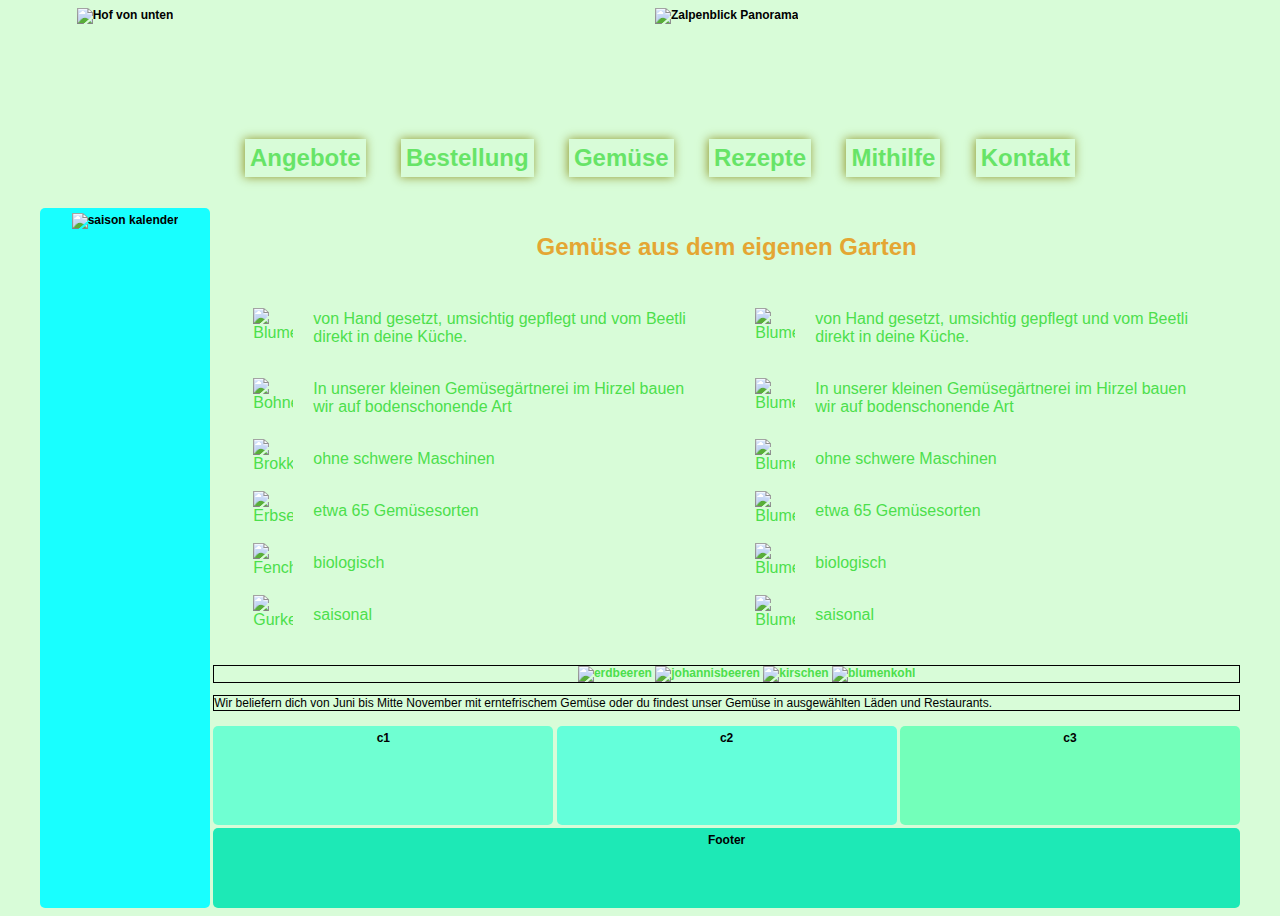
==== docs/index.html @ e3c5552c "add docs directory" ====
<!DOCTYPE html>
<html lang="en">
<head>
    <meta charset="UTF-8">
    <meta http-equiv="X-UA-Compatible" content="IE=edge">
    <meta name="viewport" content="width=device-width, initial-scale=1.0">
    <link rel="stylesheet" href="css-grid-960px-12cols-responsive.css">
    <title>Zalpenblick Hof</title>
</head>
<body>
    <div class="container">
        <div class="logo">
            <img src="./assets/img/zalpenblick-hoft-von-unten-1.jpg"  alt="Hof von unten">
        </div>
        <div class="banner">
            <img src="./assets/img/zalpenblick-panorama.jpg" alt="Zalpenblick Panorama">
        </div>
        <div class="sidebar">
            <img src="./assets/img/saisonkalender.jpg" alt="saison kalender">
        </div>
        
            <ul class="navigation"> 
                <li class="grow"><a href="">Angebote</a></li>
                <li class="grow"><a href="">Bestellung</a></li>
                <li class="grow"><a href="">Gemüse</a></li>
                <li class="grow"><a href="">Rezepte</a></li>
                <li class="grow"><a href="">Mithilfe</a></li>
                <li class="grow"><a href="">Kontakt</a></li>
            </ul>
        
        <div class="main">
            <h2 class="main-title">Gemüse aus dem eigenen Garten</h2>
            <div class="main-list-container">
                

            <ul class="main-list-1">
                <li>
                    <img src="./assets/img/saison/blumenkohl.png" alt="Blumenkohl">
                    <p>
                        von Hand gesetzt, umsichtig gepflegt und vom Beetli direkt in deine Küche.
                    </p>
                </li>                    
                <li>
                    <img src="./assets/img/saison/bohnen.png" alt="Bohnen">
                    <p>
                        In unserer kleinen Gemüsegärtnerei im Hirzel bauen wir auf bodenschonende Art

                    </p>
                </li>
                <li>
                    <img src="./assets/img/saison/brokkoli.png" alt="Brokkoli">
                    <p>
                        ohne schwere Maschinen

                    </p>
                </li>
                <li>
                    <img src="./assets/img/saison/erbsen.png" alt="Erbsen">
                    <p>
                        etwa 65 Gemüsesorten
                    </p>
                </li>
                <li>
                    <img src="./assets/img/saison/fenchel.png" alt="Fenchel">
                    <p>
                        biologisch
                    </p>
                </li>
                <li>
                    <img src="./assets/img/saison/gurken.png" alt="Gurken">
                    <p>
                        saisonal
                    </p>
                </li>
            </ul>
            <ul class="main-list-1">
                <li>
                    <img src="./assets/img/saison/blumenkohl.png" alt="Blumenkohl">
                    <p>
                        von Hand gesetzt, umsichtig gepflegt und vom Beetli direkt in deine Küche.
                    </p>
                </li>                    
                <li>
                    <img src="./assets/img/saison/blumenkohl.png" alt="Blumenkohl">
                    <p>
                        In unserer kleinen Gemüsegärtnerei im Hirzel bauen wir auf bodenschonende Art

                    </p>
                </li>
                <li>
                    <img src="./assets/img/saison/blumenkohl.png" alt="Blumenkohl">
                    <p>
                        ohne schwere Maschinen

                    </p>
                </li>
                <li>
                    <img src="./assets/img/saison/blumenkohl.png" alt="Blumenkohl">
                    <p>
                        etwa 65 Gemüsesorten
                    </p>
                </li>
                <li>
                    <img src="./assets/img/saison/blumenkohl.png" alt="Blumenkohl">
                    <p>
                        biologisch
                    </p>
                </li>
                <li>
                    <img src="./assets/img/saison/blumenkohl.png" alt="Blumenkohl">
                    <p>
                        saisonal
                    </p>
                </li>
            </ul>
        </div>
            <ul class="bordered">
                <li><img src="./assets/img/saison/erdbeeren.png" alt="erdbeeren"></li>
                <li><img src="./assets/img/saison/johannisbeeren.png" alt="johannisbeeren"></li>
                <li><img src="./assets/img/saison/kirschen.png" alt="kirschen"></li>
                <li><img src="./assets/img/saison/blumenkohl.png" alt="blumenkohl"></li>
 
            </ul>
            <p class="main-text bordered">
                 Wir beliefern dich von  Juni bis  Mitte November mit erntefrischem Gemüse oder du findest unser Gemüse in ausgewählten Läden und Restaurants.

​
            </p>
        </div>
        <div class="c1">c1</div>
        <div class="c2">c2</div>
        <div class="c3">c3</div>
        <div class="footer">
            Footer
        </div>
    </div>
</body>
</html>
---- docs/css-grid-960px-12cols-responsive.css ----
:root {
    --main-radius: 5px;
    --main-padding: 5px;
    --color-primary-100 : rgb(76, 223, 76);
    --color-primary-200 : rgb(153, 241, 153);
    --color-primary-200 : rgb(216, 252, 216);
    --color-secondary-100: rgb(228, 166, 51);
    --color-secondary-200: rgb(233, 195, 126);
    --color-secondary-300: rgb(209, 197, 174);
  }
  
  body {
    font-family: "Inter", sans-serif;
    background-color: var(--color-primary-200);
  }
  
  .bordered {
    border: 1px solid black;
  }
  .bordered-red {
    border: 1px solid red;
  }
  .grow { transition: all .2s ease-in-out; }
.grow:hover { transform: scale(.8); color: orange}
  img {
    width: 100%;
    height: 100%;
}
ul {
    list-style: none;
}
li {
    display: inline-block;
    text-align: left;
    color: var(--color-primary-100);
}
p {
    font-weight: normal;

  }

.main-list-container {
  display: flex;
}
.main-list-1 {
  display:flex;
  flex-direction: column;

  font-weight: normal;
  width: 45%;
}
.main-list-1 li {
    font-size: 1rem;
    display: flex;
    flex-direction: row;
    align-items: center;
    padding-top: 2px;
    padding-bottom: 2px;
    
}
.main-list-1 li p {
  margin: 15px;
  
}
.main-list-1 li img {
  width: 40px;
  height:40px;
  margin-right: 5px;
}
.main-title {
  color: var(--color-secondary-100);
  font-size: 1.5rem;
}
.main-text {

    text-align: left;
}
  .container {
    display: grid;
    height: 100vh;
    max-width: 1200px;
    margin: 0 auto;
    grid-template-columns: .5fr 1fr 1fr 1fr;
    grid-template-rows: 1fr 0.5fr 2fr 1fr 0.8fr;
    grid-template-areas:
      "lo ba ba ba"
      "nv nv nv nv"
      "sb mn mn mn"
      "sb c1 c2 c3"
      "sb ft ft ft";
    grid-gap: 0.2rem;
    font-weight: 800;
    font-size: 12px;
    text-align: center;
  }
  
  /* .header {
    background: #a7ffeb;
    grid-area: hd;
    border-radius: var(--main-radius);
    padding-top: var(--main-padding);
  } */
  .logo {
      grid-area: lo;
      /* background-color: #fff; */
      grid-area: lo;

  }
  .logo img {
      height: 100%;
  }
  .banner {
      grid-area: ba;
      /* background-color: ivory; */
  }
  .navigation {
      grid-area: nv;

  }
  .main {
    /* background: #84ffff; */
    grid-area: mn;
    border-radius: var(--main-radius);
    padding-top: var(--main-padding);
  }
  
  .sidebar {
    background: #18ffff;
    grid-area: sb;
    border-radius: var(--main-radius);
    padding-top: var(--main-padding);
  }
  
  .c1 {
    background: #6fffd2;
    grid-area: c1;
    border-radius: var(--main-radius);
    padding-top: var(--main-padding);
  }
  
  .c2 {
    background: #64ffda;
    grid-area: c2;
    border-radius: var(--main-radius);
    padding-top: var(--main-padding);
  }
  
  .c3 {
    background: #73ffba;
    grid-area: c3;
    border-radius: var(--main-radius);
    padding-top: var(--main-padding);
  }
  
  .footer {
    background: #1de9b6;
    grid-area: ft;
    border-radius: var(--main-radius);
    padding-top: var(--main-padding);
  }
  
  a {
    text-align: center;
    display: block;
    opacity: .8;
    font-family: inherit;
    font-size: 1.5rem;
    text-decoration: none;
    font-weight: bold;
    margin: 1rem;
    color: var(--color-primary-300);
    box-shadow: 0 0, -1px 0 .4em olive;
    padding: 5px;
  }
  a:hover {
    transform: scale(1.5)
  }
  
  @media only screen and (max-width: 550px) {
    .container {
      grid-template-columns: 1fr;
      grid-template-rows: 0.4fr 0.4fr 2.2fr 1.2fr 1.2fr 1.2fr 1fr;
      grid-template-areas:
        "lo"
        "ba"
        "nv"
        "sb"
        "mn"
        "c1"
        "c2"
        "c3"
        "ft";
    }
  }
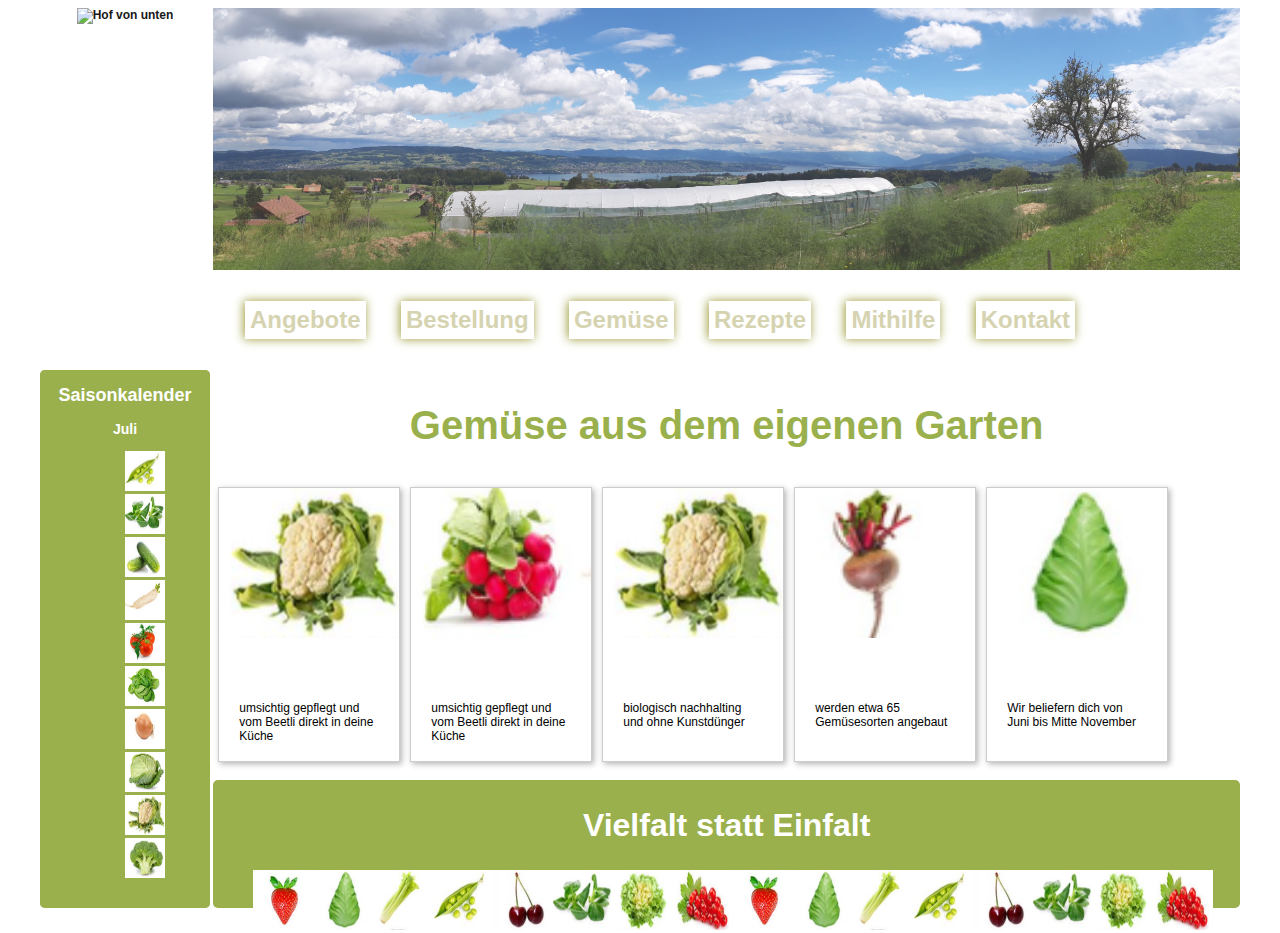
==== commit 7385e4b5: "add images" ====
--- a/docs/index.html
+++ b/docs/index.html
@@ -10,13 +10,13 @@
 <body>
     <div class="container">
         <div class="logo">
-            <img src="./assets/img/zalpenblick-hoft-von-unten-1.jpg"  alt="Hof von unten">
+            <img src="./assets/img/zalpenblick/zalpenblick-hoft-von-unten-1.jpg"  alt="Hof von unten">
         </div>
         <div class="banner">
-            <img src="./assets/img/zalpenblick-panorama.jpg" alt="Zalpenblick Panorama">
+            <img src="./assets/img/zalpenblick/zalpenblick-panorama.jpg" alt="Zalpenblick Panorama">
         </div>
         <div class="sidebar">
-            <img src="./assets/img/saisonkalender.jpg" alt="saison kalender">
+            <!-- <img src="./assets/img/saisonkalender.jpg" alt="saison kalender"> -->
         </div>
         
             <ul class="navigation"> 
@@ -30,108 +30,94 @@
         
         <div class="main">
             <h2 class="main-title">Gemüse aus dem eigenen Garten</h2>
+            <main class="cards">
+                <article class="card">
+                  <img src="./assets/img/saison/blumenkohl.png" alt="Sample photo">
+                  <div class="text">
+                    <h3>Von Hand gesetzt und gepflegt</h3>
+                    <p>umsichtig gepflegt und vom Beetli direkt in deine Küche</p>
+                    <!-- <button>Here's why</button> -->
+                  </div>
+                </article>
+                <article class="card">
+                  <img src="./assets/img/saison/radischen-1.png" alt="Sample photo">
+                  <div class="text">
+                    <h3>Gemüsegärtnerei Hirzel</h3>
+                    <p>umsichtig gepflegt und vom Beetli direkt in deine Küche</p>
+                    <!-- <button>Here's why</button> -->
+                  </div>
+                </article>
+                <article class="card">
+                  <img src="./assets/img/saison/blumenkohl.png" title="Blumenkohl"  alt="Blumenkohl">
+                  <div class="text">
+                    <h3>Bodenschonende Bearbeitung</h3>
+                    <p>biologisch nachhalting und ohne Kunstdünger</p>
+                    <!-- <button>Here's why</button> -->
+                  </div>
+                </article>
+                <article class="card">
+                  <img src="./assets/img/saison/rotebeete.png" title="Randen"  alt="Randen">
+                  <div class="text">
+                    <h3>Ohne schwere Maschinen</h3>
+                    <p>werden etwa 65 Gemüsesorten angebaut</p>
+                    <!-- <button>Here's why</button> -->
+                  </div>
+                </article>
+                <article class="card">
+                  <img src="./assets/img/saison/spitzkohl.png" title="Spitzkohl" alt="Spitzkohl">
+                  <div class="text">
+                    <h3>Erntefrisches Gemüse</h3>
+                    <p>Wir beliefern dich von Juni bis Mitte November</p>
+                    <!-- <button>Here's why</button> -->
+                  </div>
+                </article>
+            </main>
+
             <div class="main-list-container">
                 
 
-            <ul class="main-list-1">
-                <li>
-                    <img src="./assets/img/saison/blumenkohl.png" alt="Blumenkohl">
-                    <p>
-                        von Hand gesetzt, umsichtig gepflegt und vom Beetli direkt in deine Küche.
-                    </p>
-                </li>                    
-                <li>
-                    <img src="./assets/img/saison/bohnen.png" alt="Bohnen">
-                    <p>
-                        In unserer kleinen Gemüsegärtnerei im Hirzel bauen wir auf bodenschonende Art
 
-                    </p>
-                </li>
-                <li>
-                    <img src="./assets/img/saison/brokkoli.png" alt="Brokkoli">
-                    <p>
-                        ohne schwere Maschinen
+        </div>
 
-                    </p>
-                </li>
-                <li>
-                    <img src="./assets/img/saison/erbsen.png" alt="Erbsen">
-                    <p>
-                        etwa 65 Gemüsesorten
-                    </p>
-                </li>
-                <li>
-                    <img src="./assets/img/saison/fenchel.png" alt="Fenchel">
-                    <p>
-                        biologisch
-                    </p>
-                </li>
-                <li>
-                    <img src="./assets/img/saison/gurken.png" alt="Gurken">
-                    <p>
-                        saisonal
-                    </p>
-                </li>
-            </ul>
-            <ul class="main-list-1">
-                <li>
-                    <img src="./assets/img/saison/blumenkohl.png" alt="Blumenkohl">
-                    <p>
-                        von Hand gesetzt, umsichtig gepflegt und vom Beetli direkt in deine Küche.
-                    </p>
-                </li>                    
-                <li>
-                    <img src="./assets/img/saison/blumenkohl.png" alt="Blumenkohl">
-                    <p>
-                        In unserer kleinen Gemüsegärtnerei im Hirzel bauen wir auf bodenschonende Art
 
-                    </p>
-                </li>
-                <li>
-                    <img src="./assets/img/saison/blumenkohl.png" alt="Blumenkohl">
-                    <p>
-                        ohne schwere Maschinen
-
-                    </p>
-                </li>
-                <li>
-                    <img src="./assets/img/saison/blumenkohl.png" alt="Blumenkohl">
-                    <p>
-                        etwa 65 Gemüsesorten
-                    </p>
-                </li>
-                <li>
-                    <img src="./assets/img/saison/blumenkohl.png" alt="Blumenkohl">
-                    <p>
-                        biologisch
-                    </p>
-                </li>
-                <li>
-                    <img src="./assets/img/saison/blumenkohl.png" alt="Blumenkohl">
-                    <p>
-                        saisonal
-                    </p>
-                </li>
+        </div>
+        <div class="sidebar">
+            <h2>Saisonkalender</h2>
+            <h3>Juli</h3>
+            <ul>
+                <li><img src="./assets/img/saison/erbsen.png" alt="" title=""></li>
+                <li><img src="./assets/img/saison/feldsalat.png" alt="" title=""></li>
+                <li><img src="./assets/img/saison/gurken.png" alt="" title=""></li>
+                <li><img src="./assets/img/saison/rettich.png" alt="" title=""></li>
+                <li><img src="./assets/img/saison/tomaten.png" alt="" title=""></li>
+                <li><img src="./assets/img/saison/spinat.png" alt="" title=""></li>
+                <li><img src="./assets/img/saison/zwiebeln-1.png" alt="" title=""></li>
+                <li><img src="./assets/img/saison/wirsing.png" alt="" title=""></li>
+                <li><img src="./assets/img/saison/blumenkohl.png" alt="" title=""></li>
+                <li><img src="./assets/img/saison/brokkoli.png" alt="" title=""></li>
             </ul>
         </div>
-            <ul class="bordered">
-                <li><img src="./assets/img/saison/erdbeeren.png" alt="erdbeeren"></li>
-                <li><img src="./assets/img/saison/johannisbeeren.png" alt="johannisbeeren"></li>
-                <li><img src="./assets/img/saison/kirschen.png" alt="kirschen"></li>
-                <li><img src="./assets/img/saison/blumenkohl.png" alt="blumenkohl"></li>
- 
+    
+        <div class="footer">
+            <h2>Vielfalt statt Einfalt</h2>
+            <ul>
+                <li><img src="./assets/img/beeren/erdbeeren.png" alt="Erdbeeren"></li>
+                <li><img src="./assets/img/saison/spitzkohl.png" alt="Spitzhkohl"></li>
+                <li><img src="./assets/img/saison/sellerie.png" alt="Sellerie"></li>
+                <li><img src="./assets/img/saison/erbsen.png" alt="Erbsen"></li>
+                <li><img src="./assets/img/beeren/kirschen.png" alt="Kirschen"></li>
+                <li><img src="./assets/img/saison/feldsalat.png" alt="Feldsalat"></li>
+                <li><img src="./assets/img/saison/endivien.png" alt="Endivien"></li>
+                <li><img src="./assets/img/beeren/johannisbeeren.png" alt="Johannisbeeren"></li>
+                <li><img src="./assets/img/beeren/erdbeeren.png" alt="Erdbeeren"></li>
+                <li><img src="./assets/img/saison/spitzkohl.png" alt="Spitzhkohl"></li>
+                <li><img src="./assets/img/saison/sellerie.png" alt="Sellerie"></li>
+                <li><img src="./assets/img/saison/erbsen.png" alt="Erbsen"></li>
+                <li><img src="./assets/img/beeren/kirschen.png" alt="Kirschen"></li>
+                <li><img src="./assets/img/saison/feldsalat.png" alt="Feldsalat"></li>
+                <li><img src="./assets/img/saison/endivien.png" alt="Endivien"></li>
+                <li><img src="./assets/img/beeren/johannisbeeren.png" alt="Johannisbeeren"></li>
             </ul>
-            <p class="main-text bordered">
-                 Wir beliefern dich von  Juni bis  Mitte November mit erntefrischem Gemüse oder du findest unser Gemüse in ausgewählten Läden und Restaurants.
-
-​
-            </p>
-        </div>
-        <div class="c1">c1</div>
-        <div class="c2">c2</div>
-        <div class="c3">c3</div>
-        <div class="footer">
-            Footer
         </div>
     </div>
 </body>
--- a/docs/css-grid-960px-12cols-responsive.css
+++ b/docs/css-grid-960px-12cols-responsive.css
@@ -1,9 +1,9 @@
 :root {
     --main-radius: 5px;
-    --main-padding: 5px;
-    --color-primary-100 : rgb(76, 223, 76);
-    --color-primary-200 : rgb(153, 241, 153);
-    --color-primary-200 : rgb(216, 252, 216);
+    --main-padding: 0px;
+    --color-primary-100 : rgb(154,176,76);
+    --color-primary-200 : rgb(154, 241, 50);
+    --color-primary-300 : #ccc99e;
     --color-secondary-100: rgb(228, 166, 51);
     --color-secondary-200: rgb(233, 195, 126);
     --color-secondary-300: rgb(209, 197, 174);
@@ -11,21 +11,30 @@
   
   body {
     font-family: "Inter", sans-serif;
-    background-color: var(--color-primary-200);
+    /* background-color: var(--color-primary-200); */
   }
   
   .bordered {
     border: 1px solid black;
   }
+  
   .bordered-red {
     border: 1px solid red;
   }
-  .grow { transition: all .2s ease-in-out; }
-.grow:hover { transform: scale(.8); color: orange}
+  
+  .ease-all { 
+    transition: all .2s ease-in-out;
+   }
+  
+   /* .grow:hover { 
+    transform: scale(1.2, 1.2); color: orange
+  } */
+
   img {
     width: 100%;
     height: 100%;
 }
+
 ul {
     list-style: none;
 }
@@ -39,6 +48,38 @@
 
   }
 
+ /* cards        */ 
+ .cards {
+  display: flex;
+  flex-wrap: wrap;
+  align-items: stretch;
+  margin-bottom: 10px;
+}
+.card {
+  flex: 0 0 180px;
+  margin: 5px;
+  border: 1px solid #ccc;
+  box-shadow: 2px 2px 6px 0px  rgba(0,0,0,0.3);
+} 
+.card img {
+  max-width: 100%;
+  max-height: 150px;
+}
+.card .text {
+  padding: 0 20px 20px;
+}
+.card .text > p {
+  text-align: left;
+}
+.card .text > button {
+  background: gray;
+  border: 0;
+  color: white;
+  padding: 10px;
+  width: 100%;
+  }
+
+/*  main-list*/
 .main-list-container {
   display: flex;
 }
@@ -67,9 +108,12 @@
   height:40px;
   margin-right: 5px;
 }
+.main-list-1 li img:hover {
+  transform: scale(2);
+}
 .main-title {
-  color: var(--color-secondary-100);
-  font-size: 1.5rem;
+  color: var(--color-primary-100);
+  font-size: 2.5rem;
 }
 .main-text {
 
@@ -86,7 +130,7 @@
       "lo ba ba ba"
       "nv nv nv nv"
       "sb mn mn mn"
-      "sb c1 c2 c3"
+      "sb ft ft ft"
       "sb ft ft ft";
     grid-gap: 0.2rem;
     font-weight: 800;
@@ -104,15 +148,20 @@
       grid-area: lo;
       /* background-color: #fff; */
       grid-area: lo;
+      opacity: .9;
 
   }
   .logo img {
       height: 100%;
+  
   }
   .banner {
       grid-area: ba;
       /* background-color: ivory; */
   }
+  .banner img {
+    opacity: .8;
+  }
   .navigation {
       grid-area: nv;
 
@@ -125,13 +174,24 @@
   }
   
   .sidebar {
-    background: #18ffff;
+    background: var(--color-primary-100);
     grid-area: sb;
     border-radius: var(--main-radius);
     padding-top: var(--main-padding);
   }
-  
-  .c1 {
+  .sidebar ul {
+    display: flex;
+    flex-direction: column;
+    align-items: center;
+  }
+  .sidebar img {
+    height: 40px;
+    width: 40px;
+  }
+  .sidebar h2,h3 {
+    color: white;
+  }
+  /* .c1 {
     background: #6fffd2;
     grid-area: c1;
     border-radius: var(--main-radius);
@@ -150,15 +210,25 @@
     grid-area: c3;
     border-radius: var(--main-radius);
     padding-top: var(--main-padding);
-  }
+  } */
   
   .footer {
-    background: #1de9b6;
+    background: var(--color-primary-100);
     grid-area: ft;
     border-radius: var(--main-radius);
-    padding-top: var(--main-padding);
-  }
-  
+    /* padding-top: var(--main-padding); */
+  }
+  .footer h2 {
+    color: white;
+    font-size: 2rem;
+  }
+  .footer ul {
+    display: flex;
+  }
+  .footer img {
+    width: 60px;
+    height: 60px;
+  }
   a {
     text-align: center;
     display: block;
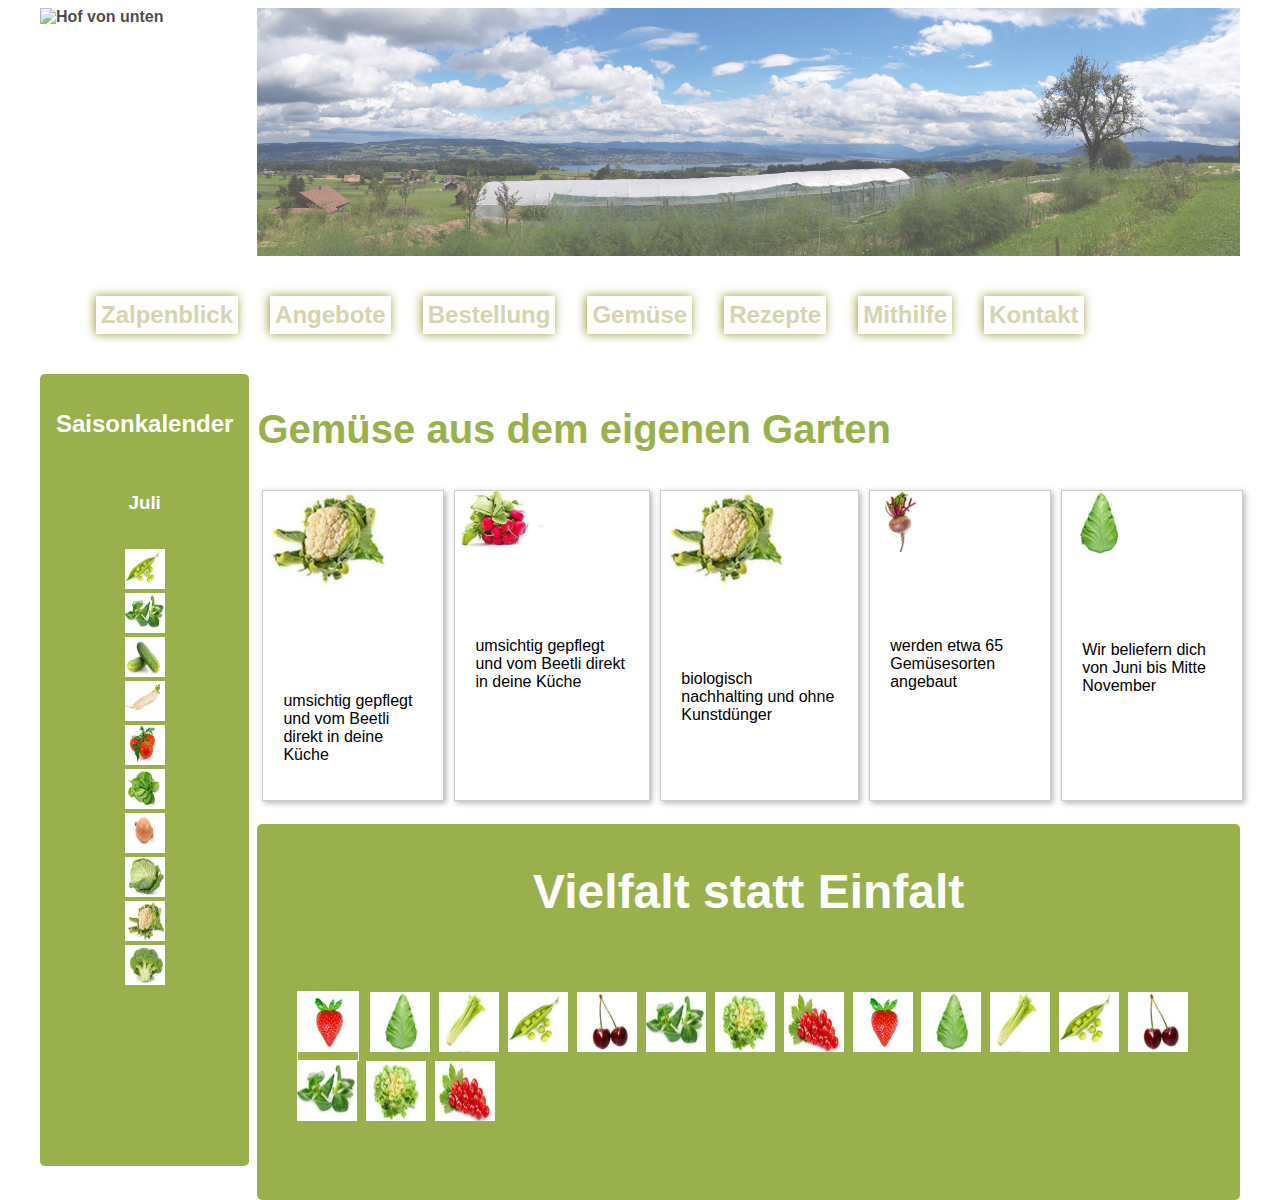
==== commit 1b0c6924: "adjust layout" ====
--- a/docs/index.html
+++ b/docs/index.html
@@ -8,18 +8,17 @@
     <title>Zalpenblick Hof</title>
 </head>
 <body>
-    <div class="container">
+    <div class="grid-container">
         <div class="logo">
-            <img src="./assets/img/zalpenblick/zalpenblick-hoft-von-unten-1.jpg"  alt="Hof von unten">
+          <img src="./assets/img/zalpenblick/zalpenblick-hoft-von-unten-1.jpg"  alt="Hof von unten">
         </div>
         <div class="banner">
             <img src="./assets/img/zalpenblick/zalpenblick-panorama.jpg" alt="Zalpenblick Panorama">
         </div>
-        <div class="sidebar">
-            <!-- <img src="./assets/img/saisonkalender.jpg" alt="saison kalender"> -->
-        </div>
+
         
             <ul class="navigation"> 
+                <li class="grow"><a href="">Zalpenblick</a></li>
                 <li class="grow"><a href="">Angebote</a></li>
                 <li class="grow"><a href="">Bestellung</a></li>
                 <li class="grow"><a href="">Gemüse</a></li>
@@ -73,12 +72,6 @@
                 </article>
             </main>
 
-            <div class="main-list-container">
-                
-
-
-        </div>
-
 
         </div>
         <div class="sidebar">
@@ -101,7 +94,7 @@
         <div class="footer">
             <h2>Vielfalt statt Einfalt</h2>
             <ul>
-                <li><img src="./assets/img/beeren/erdbeeren.png" alt="Erdbeeren"></li>
+                <li style="border: 1px solid white; margin-right: 2px;"><img src="./assets/img/beeren/erdbeeren.png" alt="Erdbeeren"></li>
                 <li><img src="./assets/img/saison/spitzkohl.png" alt="Spitzhkohl"></li>
                 <li><img src="./assets/img/saison/sellerie.png" alt="Sellerie"></li>
                 <li><img src="./assets/img/saison/erbsen.png" alt="Erbsen"></li>
--- a/docs/css-grid-960px-12cols-responsive.css
+++ b/docs/css-grid-960px-12cols-responsive.css
@@ -30,10 +30,10 @@
     transform: scale(1.2, 1.2); color: orange
   } */
 
-  img {
+  /* img {
     width: 100%;
     height: 100%;
-}
+} */
 
 ul {
     list-style: none;
@@ -51,7 +51,7 @@
  /* cards        */ 
  .cards {
   display: flex;
-  flex-wrap: wrap;
+  flex-wrap: nowrap;
   align-items: stretch;
   margin-bottom: 10px;
 }
@@ -79,38 +79,6 @@
   width: 100%;
   }
 
-/*  main-list*/
-.main-list-container {
-  display: flex;
-}
-.main-list-1 {
-  display:flex;
-  flex-direction: column;
-
-  font-weight: normal;
-  width: 45%;
-}
-.main-list-1 li {
-    font-size: 1rem;
-    display: flex;
-    flex-direction: row;
-    align-items: center;
-    padding-top: 2px;
-    padding-bottom: 2px;
-    
-}
-.main-list-1 li p {
-  margin: 15px;
-  
-}
-.main-list-1 li img {
-  width: 40px;
-  height:40px;
-  margin-right: 5px;
-}
-.main-list-1 li img:hover {
-  transform: scale(2);
-}
 .main-title {
   color: var(--color-primary-100);
   font-size: 2.5rem;
@@ -119,7 +87,7 @@
 
     text-align: left;
 }
-  .container {
+  .grid-container {
     display: grid;
     height: 100vh;
     max-width: 1200px;
@@ -132,10 +100,9 @@
       "sb mn mn mn"
       "sb ft ft ft"
       "sb ft ft ft";
-    grid-gap: 0.2rem;
+    grid-gap: 0.5rem;
     font-weight: 800;
-    font-size: 12px;
-    text-align: center;
+
   }
   
   /* .header {
@@ -145,35 +112,44 @@
     padding-top: var(--main-padding);
   } */
   .logo {
-      grid-area: lo;
       /* background-color: #fff; */
       grid-area: lo;
-      opacity: .9;
-
-  }
-  .logo img {
+    }
+    .logo img {
       height: 100%;
-  
+      width: 100%;
+      opacity: .7;
   }
   .banner {
       grid-area: ba;
-      /* background-color: ivory; */
+      display: flex;
   }
   .banner img {
-    opacity: .8;
+    height: 100%;
+    width: 100%;
+    opacity: .7;
   }
   .navigation {
       grid-area: nv;
+      display: flex;
+      flex-wrap: wrap;
+      align-content: flex-start;
 
   }
   .main {
     /* background: #84ffff; */
     grid-area: mn;
+  
     border-radius: var(--main-radius);
     padding-top: var(--main-padding);
   }
   
   .sidebar {
+    display: flex;
+    height: 88vh;
+    flex-direction: column;
+    align-items: center;
+    /* width: min-content; */
     background: var(--color-primary-100);
     grid-area: sb;
     border-radius: var(--main-radius);
@@ -182,11 +158,15 @@
   .sidebar ul {
     display: flex;
     flex-direction: column;
-    align-items: center;
+
+  }
+  .sidebar h2 {
+    padding:1rem;
   }
   .sidebar img {
     height: 40px;
     width: 40px;
+    margin-left: -40px;
   }
   .sidebar h2,h3 {
     color: white;
@@ -213,22 +193,25 @@
   } */
   
   .footer {
+    display: flex;
+    flex-direction: column;
+    align-items: center;
+    font-size: 2rem;
+    color: white;
     background: var(--color-primary-100);
     grid-area: ft;
     border-radius: var(--main-radius);
     /* padding-top: var(--main-padding); */
   }
   .footer h2 {
-    color: white;
-    font-size: 2rem;
-  }
-  .footer ul {
-    display: flex;
-  }
+    /* text-align: center; */
+  }
+
   .footer img {
     width: 60px;
     height: 60px;
   }
+
   a {
     text-align: center;
     display: block;
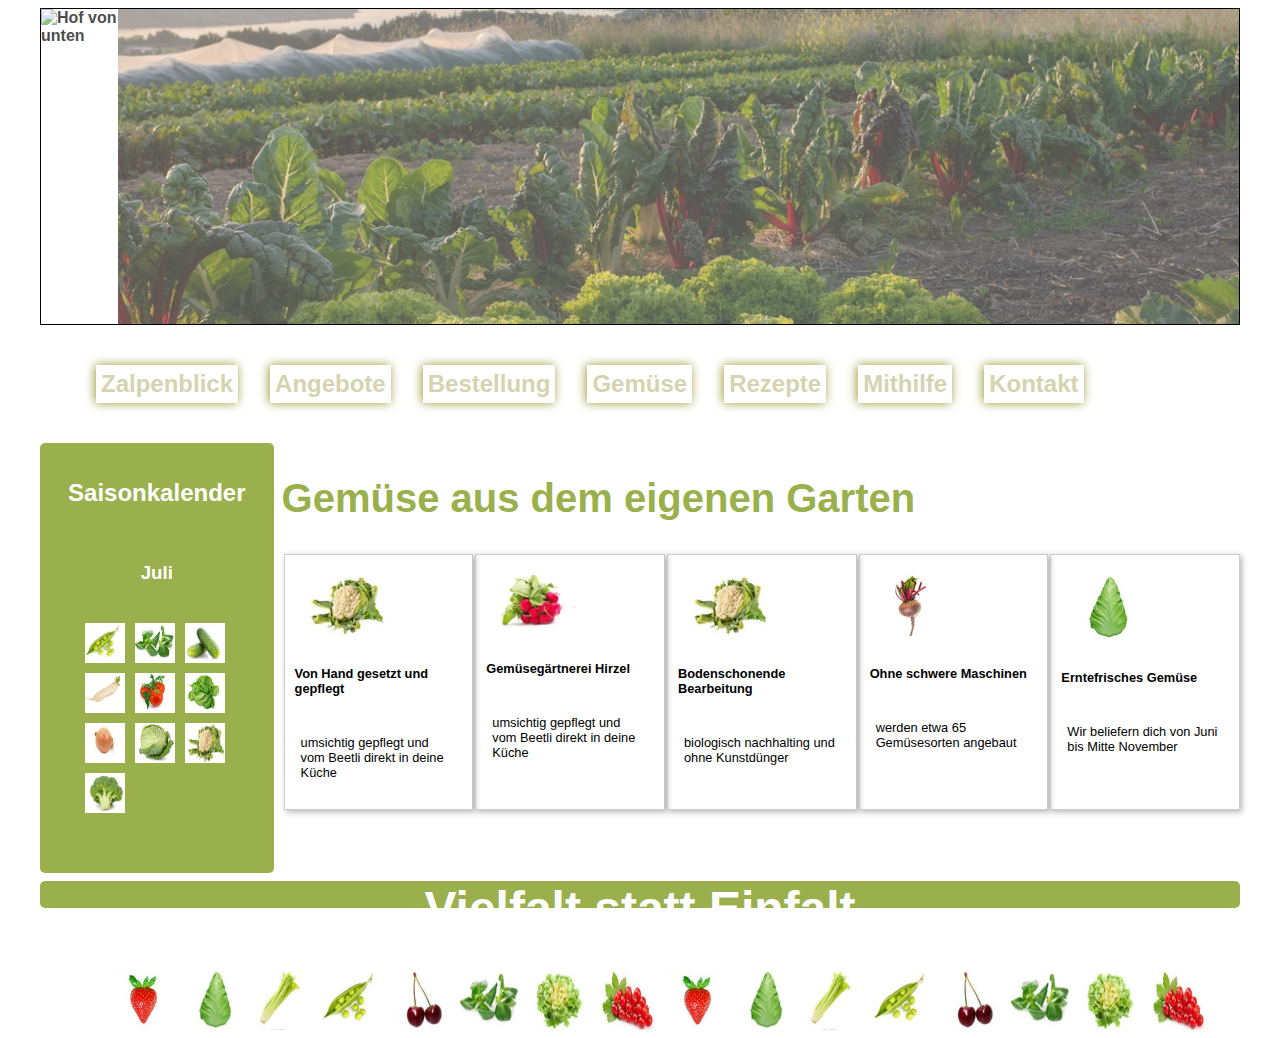
==== commit 6fed2696: "refactor layout" ====
--- a/docs/index.html
+++ b/docs/index.html
@@ -9,23 +9,21 @@
 </head>
 <body>
     <div class="grid-container">
-        <div class="logo">
-          <img src="./assets/img/zalpenblick/zalpenblick-hoft-von-unten-1.jpg"  alt="Hof von unten">
-        </div>
-        <div class="banner">
-            <img src="./assets/img/zalpenblick/zalpenblick-panorama.jpg" alt="Zalpenblick Panorama">
-        </div>
 
-        
-            <ul class="navigation"> 
-                <li class="grow"><a href="">Zalpenblick</a></li>
-                <li class="grow"><a href="">Angebote</a></li>
-                <li class="grow"><a href="">Bestellung</a></li>
-                <li class="grow"><a href="">Gemüse</a></li>
-                <li class="grow"><a href="">Rezepte</a></li>
-                <li class="grow"><a href="">Mithilfe</a></li>
-                <li class="grow"><a href="">Kontakt</a></li>
-            </ul>
+      <div class="hero bordered">      
+          <img class="logo img-logo" src="./assets/img/zalpenblick/zalpenblick-hoft-von-unten-1.jpg"  alt="Hof von unten">
+          <img  class="banner img-hero" src="./assets/img/zalpenblick/zalpenblick-blick-ueber-beete-in-berge-gross.png" alt="Zalpenblick Panorama">
+      </div>
+       
+      <ul class="navigation"> 
+        <li class="grow"><a href="">Zalpenblick</a></li>
+        <li class="grow"><a href="">Angebote</a></li>
+        <li class="grow"><a href="">Bestellung</a></li>
+        <li class="grow"><a href="">Gemüse</a></li>
+        <li class="grow"><a href="">Rezepte</a></li>
+        <li class="grow"><a href="">Mithilfe</a></li>
+        <li class="grow"><a href="">Kontakt</a></li>
+      </ul>
         
         <div class="main">
             <h2 class="main-title">Gemüse aus dem eigenen Garten</h2>
@@ -33,7 +31,7 @@
                 <article class="card">
                   <img src="./assets/img/saison/blumenkohl.png" alt="Sample photo">
                   <div class="text">
-                    <h3>Von Hand gesetzt und gepflegt</h3>
+                    <p>Von Hand gesetzt und gepflegt</p>
                     <p>umsichtig gepflegt und vom Beetli direkt in deine Küche</p>
                     <!-- <button>Here's why</button> -->
                   </div>
@@ -41,7 +39,7 @@
                 <article class="card">
                   <img src="./assets/img/saison/radischen-1.png" alt="Sample photo">
                   <div class="text">
-                    <h3>Gemüsegärtnerei Hirzel</h3>
+                    <p>Gemüsegärtnerei Hirzel</p>
                     <p>umsichtig gepflegt und vom Beetli direkt in deine Küche</p>
                     <!-- <button>Here's why</button> -->
                   </div>
@@ -49,7 +47,7 @@
                 <article class="card">
                   <img src="./assets/img/saison/blumenkohl.png" title="Blumenkohl"  alt="Blumenkohl">
                   <div class="text">
-                    <h3>Bodenschonende Bearbeitung</h3>
+                    <p>Bodenschonende Bearbeitung</p>
                     <p>biologisch nachhalting und ohne Kunstdünger</p>
                     <!-- <button>Here's why</button> -->
                   </div>
@@ -57,7 +55,7 @@
                 <article class="card">
                   <img src="./assets/img/saison/rotebeete.png" title="Randen"  alt="Randen">
                   <div class="text">
-                    <h3>Ohne schwere Maschinen</h3>
+                    <p>Ohne schwere Maschinen</p>
                     <p>werden etwa 65 Gemüsesorten angebaut</p>
                     <!-- <button>Here's why</button> -->
                   </div>
@@ -65,15 +63,14 @@
                 <article class="card">
                   <img src="./assets/img/saison/spitzkohl.png" title="Spitzkohl" alt="Spitzkohl">
                   <div class="text">
-                    <h3>Erntefrisches Gemüse</h3>
+                    <p>Erntefrisches Gemüse</p>
                     <p>Wir beliefern dich von Juni bis Mitte November</p>
                     <!-- <button>Here's why</button> -->
                   </div>
                 </article>
             </main>
+        </div>
 
-
-        </div>
         <div class="sidebar">
             <h2>Saisonkalender</h2>
             <h3>Juli</h3>
--- a/docs/css-grid-960px-12cols-responsive.css
+++ b/docs/css-grid-960px-12cols-responsive.css
@@ -21,6 +21,9 @@
   .bordered-red {
     border: 1px solid red;
   }
+  .bordered-blue {
+    border: 1px solid blue;
+  }
   
   .ease-all { 
     transition: all .2s ease-in-out;
@@ -51,24 +54,33 @@
  /* cards        */ 
  .cards {
   display: flex;
-  flex-wrap: nowrap;
+  flex-wrap: wrap;
   align-items: stretch;
   margin-bottom: 10px;
 }
 .card {
-  flex: 0 0 180px;
-  margin: 5px;
+  flex: 1 1 165px;
+  flex-direction: column;
+  margin-left: 2px;
+  justify-content: center;
+  align-items: center;
   border: 1px solid #ccc;
   box-shadow: 2px 2px 6px 0px  rgba(0,0,0,0.3);
 } 
 .card img {
-  max-width: 100%;
-  max-height: 150px;
-}
-.card .text {
-  padding: 0 20px 20px;
-}
-.card .text > p {
+  margin: 20px;
+  max-width: 80px;
+  max-height: 100px;
+}
+
+.card .text  p {
+  padding: 1rem;
+  text-align: left;
+  font-size: .8rem;
+}
+.card .text  p:nth-child(1) {
+  padding: 10px;
+  font-weight: bold;
   text-align: left;
 }
 .card .text > button {
@@ -92,43 +104,47 @@
     height: 100vh;
     max-width: 1200px;
     margin: 0 auto;
-    grid-template-columns: .5fr 1fr 1fr 1fr;
-    grid-template-rows: 1fr 0.5fr 2fr 1fr 0.8fr;
+    grid-template-columns: 1fr 1fr 1fr 1fr 1fr;
+    grid-template-rows: 1fr .8fr 2fr 2fr 2fr 1fr 1fr;
     grid-template-areas:
-      "lo ba ba ba"
-      "nv nv nv nv"
-      "sb mn mn mn"
-      "sb ft ft ft"
-      "sb ft ft ft";
+      "ho ho ho ho ho"
+      "nv nv nv nv nv"
+      "sb mn mn mn mn"
+      "sb mn mn mn mn"
+      "sb mn mn mn mn"
+      "ft ft ft ft ft"
+      "ft ft ft ft ft";
     grid-gap: 0.5rem;
     font-weight: 800;
 
   }
   
-  /* .header {
-    background: #a7ffeb;
-    grid-area: hd;
-    border-radius: var(--main-radius);
-    padding-top: var(--main-padding);
-  } */
-  .logo {
-      /* background-color: #fff; */
-      grid-area: lo;
-    }
-    .logo img {
-      height: 100%;
-      width: 100%;
+
+  .hero {
+      grid-area: ho;
+      display: flex;
+      flex-direction: row;
+      flex-wrap: nowrap;
+  }
+  .logo{
+      grid-row: 1;
       opacity: .7;
-  }
-  .banner {
-      grid-area: ba;
-      display: flex;
-  }
-  .banner img {
-    height: 100%;
-    width: 100%;
+      /* flex: 1 1 auto; */
+  }
+  img {
+    display: block;
+  }
+  .img-hero {
+    object-fit: cover;
+    height: 35vh;
+    width: 150%;
     opacity: .7;
   }
+  .img-logo {
+    object-fit: cover;
+    height: 35vh;
+  }
+
   .navigation {
       grid-area: nv;
       display: flex;
@@ -139,25 +155,26 @@
   .main {
     /* background: #84ffff; */
     grid-area: mn;
-  
+    grid-row: 3 / 4;
     border-radius: var(--main-radius);
     padding-top: var(--main-padding);
   }
   
   .sidebar {
+    grid-area: sb;
     display: flex;
-    height: 88vh;
+    /* height: 88vh; */
     flex-direction: column;
     align-items: center;
     /* width: min-content; */
     background: var(--color-primary-100);
-    grid-area: sb;
     border-radius: var(--main-radius);
     padding-top: var(--main-padding);
   }
   .sidebar ul {
     display: flex;
-    flex-direction: column;
+    flex-direction: row;
+    flex-wrap: wrap;
 
   }
   .sidebar h2 {
@@ -166,45 +183,27 @@
   .sidebar img {
     height: 40px;
     width: 40px;
-    margin-left: -40px;
+    margin: 5px;
+    /* margin-left: -40px; */
   }
   .sidebar h2,h3 {
     color: white;
   }
-  /* .c1 {
-    background: #6fffd2;
-    grid-area: c1;
-    border-radius: var(--main-radius);
-    padding-top: var(--main-padding);
-  }
-  
-  .c2 {
-    background: #64ffda;
-    grid-area: c2;
-    border-radius: var(--main-radius);
-    padding-top: var(--main-padding);
-  }
-  
-  .c3 {
-    background: #73ffba;
-    grid-area: c3;
-    border-radius: var(--main-radius);
-    padding-top: var(--main-padding);
-  } */
+
   
   .footer {
+    grid-area: ft;
     display: flex;
     flex-direction: column;
     align-items: center;
     font-size: 2rem;
     color: white;
     background: var(--color-primary-100);
-    grid-area: ft;
     border-radius: var(--main-radius);
     /* padding-top: var(--main-padding); */
   }
   .footer h2 {
-    /* text-align: center; */
+    margin: 0;
   }
 
   .footer img {
@@ -239,9 +238,6 @@
         "nv"
         "sb"
         "mn"
-        "c1"
-        "c2"
-        "c3"
         "ft";
     }
   }
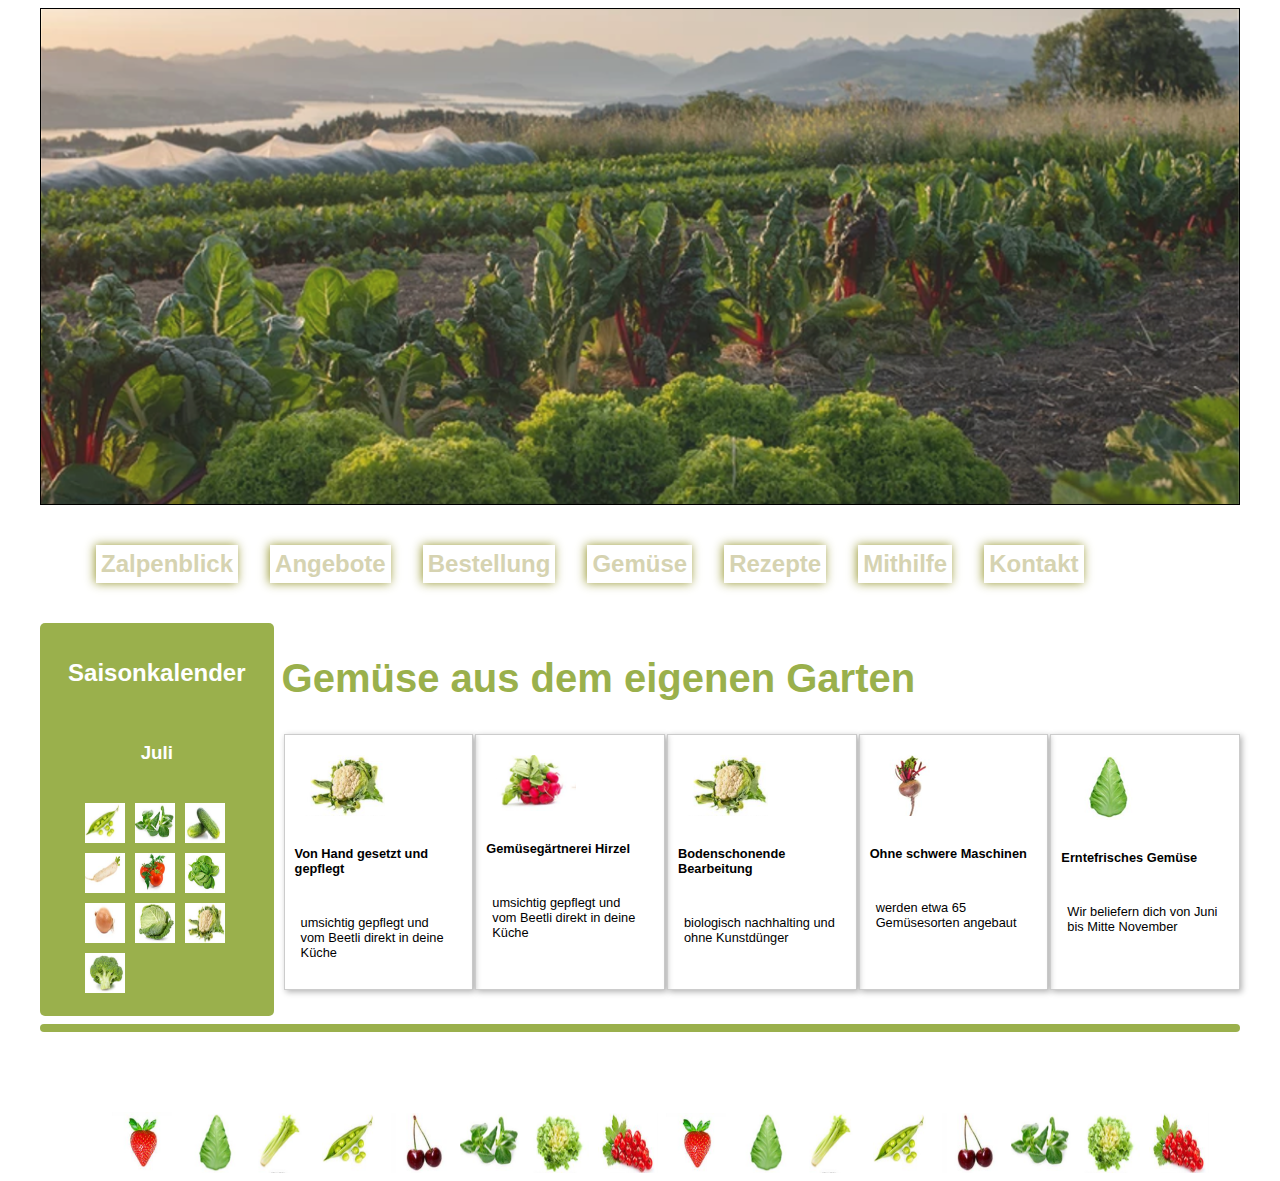
==== commit e7564b10: "add new hero image" ====
--- a/docs/index.html
+++ b/docs/index.html
@@ -11,9 +11,12 @@
     <div class="grid-container">
 
       <div class="hero bordered">      
-          <img class="logo img-logo" src="./assets/img/zalpenblick/zalpenblick-hoft-von-unten-1.jpg"  alt="Hof von unten">
-          <img  class="banner img-hero" src="./assets/img/zalpenblick/zalpenblick-blick-ueber-beete-in-berge-gross.png" alt="Zalpenblick Panorama">
-      </div>
+          <!-- <img class="logo img-logo" src="./assets/img/zalpenblick/zalpenblick-hoft-von-unten-1.jpg"  alt="Hof von unten">
+          <img  class="banner img-hero" src="./assets/img/zalpenblick/zalpenblick-blick-ueber-beete-in-berge-gross-bottom.png" alt="Zalpenblick Panorama"> -->
+          <img class="logo img-logo" src="./assets/img/zalpenblick/zalpenblick-blick-ueber-beete-in-berge-gross-middle.png"  alt="Hof von unten">
+          <!-- <img  class="banner img-hero" src="./assets/img/zalpenblick/zalpenblick-blick-ueber-beete-in-berge-gross-bottom.png" alt="Zalpenblick Panorama"> -->
+ 
+        </div>
        
       <ul class="navigation"> 
         <li class="grow"><a href="">Zalpenblick</a></li>
--- a/docs/css-grid-960px-12cols-responsive.css
+++ b/docs/css-grid-960px-12cols-responsive.css
@@ -122,13 +122,13 @@
 
   .hero {
       grid-area: ho;
-      display: flex;
+      /* display: flex;
       flex-direction: row;
-      flex-wrap: nowrap;
+      flex-wrap: nowrap; */
   }
   .logo{
       grid-row: 1;
-      opacity: .7;
+      opacity: .9;
       /* flex: 1 1 auto; */
   }
   img {
@@ -142,7 +142,8 @@
   }
   .img-logo {
     object-fit: cover;
-    height: 35vh;
+    height: 55vh;
+    width: 100%;
   }
 
   .navigation {
